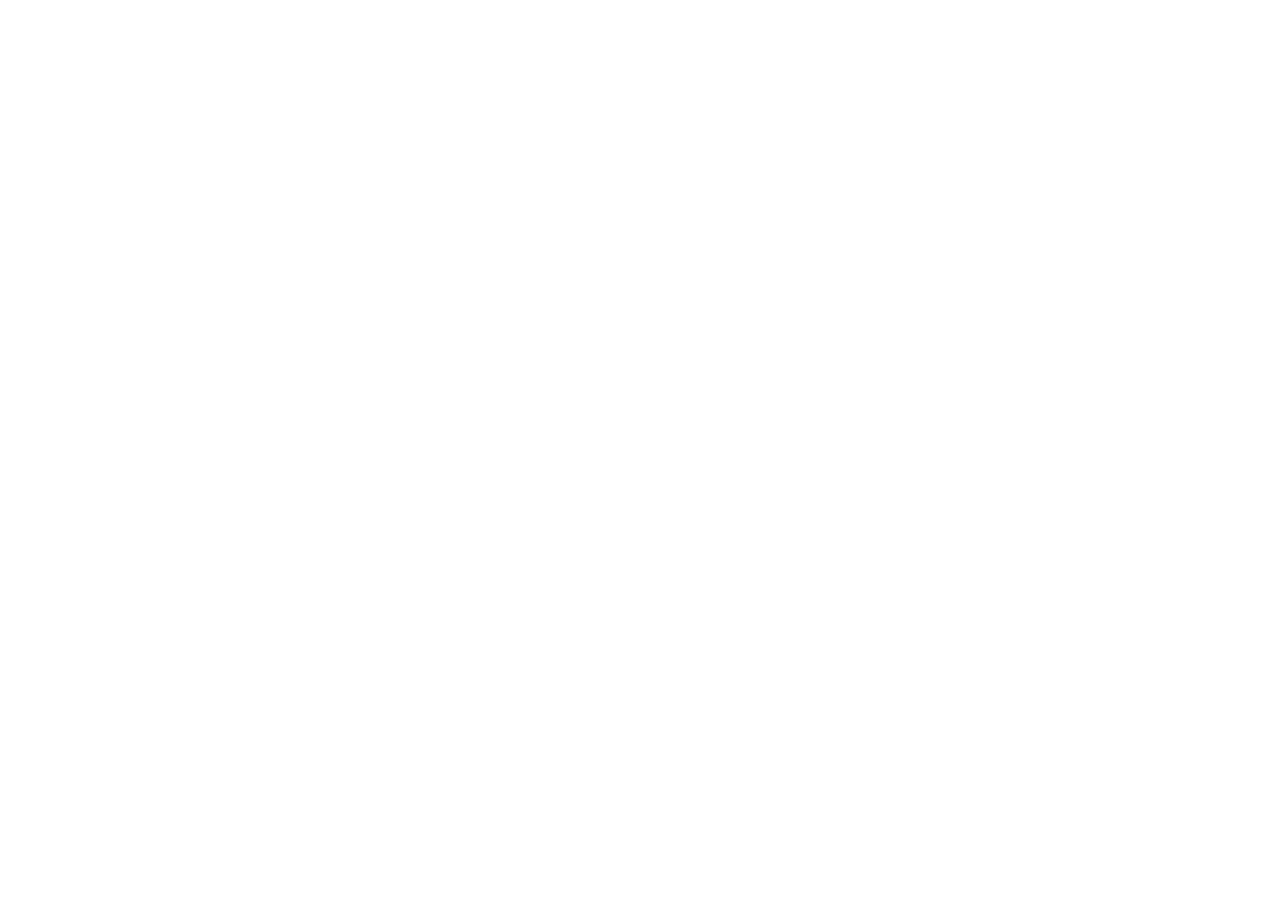
==== index.html @ 63482af7 "create bootstrap template" ====
<!DOCTYPE html>
<html lang="pl">
<head>
    <meta charset="UTF-8">
    <meta name="viewport" content="width=device-width, initial-scale=1.0, shrink-to-fit=no"">
    <title>HomeBudget</title>
    <meta name="description" content="Program pomagający zapanować nad finansami domowymi">
	<meta name="keywords" content="finanse, budżet, pieniądze, bilans, saldo, wydatki, przychody, zakupy, oszczędności">
	<meta name="author" content="Bartłomiej Zagórski">
    <meta http-equiv="X-Ua-Compatible" content="IE=edge">
    <!-- bootstrap css-->
    <link rel="stylesheet" href="./css/bootstrap.min.css">
    <!--font awesome-->
    <script src="js/all.min.js"></script>
    <!--google fonts-->
    <link href="https://fonts.googleapis.com/css2?family=Arvo:wght@700&display=swap" rel="stylesheet">
    <!--main css-->
    <link rel="stylesheet" href="./css/main.css">
</head>
<body>
    

    <!-- jQuery-->
    <script src="js/jquery-3.5.1.min.js"></script>
    <!--bootstrap js-->
    <script src="./js/bootstrap.bundle.min.js"></script>

</body>
</html>
---- css/main.css ----
body{
    font-family: 'Arvo', serif;
}
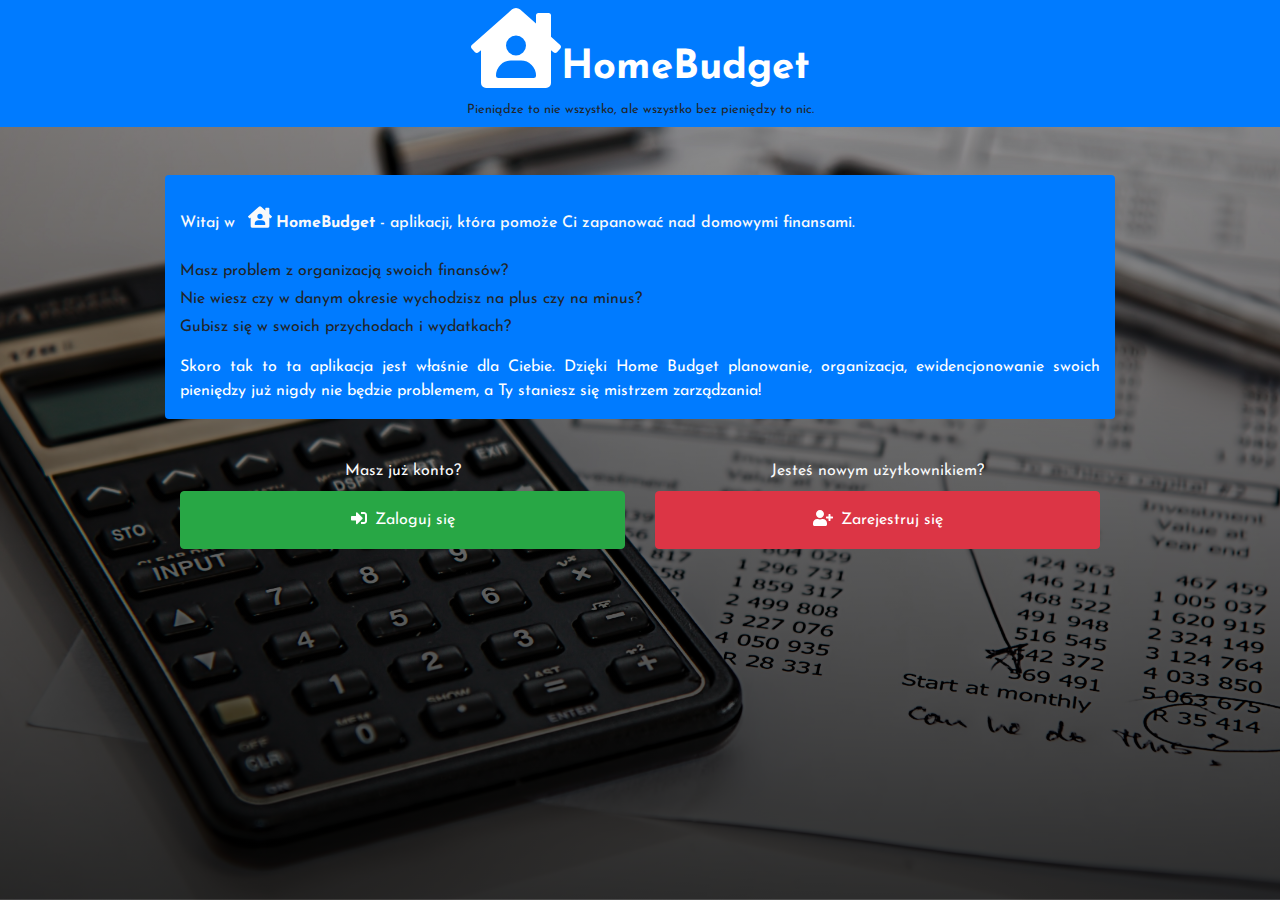
==== commit 7e63ef8b: "add main page" ====
--- a/index.html
+++ b/index.html
@@ -2,7 +2,7 @@
 <html lang="pl">
 <head>
     <meta charset="UTF-8">
-    <meta name="viewport" content="width=device-width, initial-scale=1.0, shrink-to-fit=no"">
+    <meta name="viewport" content="width=device-width, initial-scale=1.0, shrink-to-fit=no">
     <title>HomeBudget</title>
     <meta name="description" content="Program pomagający zapanować nad finansami domowymi">
 	<meta name="keywords" content="finanse, budżet, pieniądze, bilans, saldo, wydatki, przychody, zakupy, oszczędności">
@@ -13,15 +13,67 @@
     <!--font awesome-->
     <script src="js/all.min.js"></script>
     <!--google fonts-->
-    <link href="https://fonts.googleapis.com/css2?family=Arvo:wght@700&display=swap" rel="stylesheet">
+    <link href="https://fonts.googleapis.com/css2?family=Josefin+Sans:wght@400&display=swap" rel="stylesheet">
     <!--main css-->
     <link rel="stylesheet" href="./css/main.css">
 </head>
 <body>
     
+    <header>
+        <div class="container-fluid">
+            <div class="row">
+                <div class="col py-2 bg-primary">
+                    <h1 class="text-capitalize text-light text-center">
+                        <a href="#" id="logo">
+                            <i class="fas fa-house-user fa-2x"></i><strong>HomeBudget</strong>
+                        </a>
+                    </h1>
+                    <p class="small text-center my-0">
+                        Pieniądze to nie wszystko, ale wszystko bez pieniędzy to nic.
+                    </p>
+                </div>
+            </div>
+        </div>
+    </header>
+
+    <main>
+        <article id="main-content" class="py-5 height">
+            <div class="container">
+                <div class="row align-items-start justify-content-center">
+                    <div class="col-lg-10 bg-primary rounded">
+                        <h2 class="h6 text-light py-3 my-2 line-height">
+                            Witaj w <i class="fas fa-house-user fa-2x pl-2 pr-1 pt-1"></i><strong>HomeBudget</strong> - aplikacji, która pomoże Ci zapanować nad domowymi finansami.
+                        </h2>
+                        <p class="text-justify mb-1 line-height">Masz problem z organizacją swoich finansów?</p>
+                            <p class="text-justify mb-1 line-height">Nie wiesz czy w danym okresie wychodzisz na plus czy na minus?</p>
+                            <p class="text-justify line-height">Gubisz się w swoich przychodach i wydatkach?</p>
+                            <p class="text-white text-justify mb-3">Skoro tak to ta aplikacja jest właśnie dla Ciebie. Dzięki Home Budget planowanie, organizacja, ewidencjonowanie swoich pieniędzy już nigdy nie będzie problemem, a Ty staniesz się mistrzem zarządzania!</p>
+                    </div>
+                    <div class="col-lg-10">
+                        <div class="row align-items-start py-3">
+                            <div class="col-sm-6 mx-auto my-3">
+                                <p class="text-center text-light mb-1 my-2">
+                                    Masz już konto?
+                                </p>
+                                <a href="logowanie.html" class="btn btn-success py-3 btn-block"><i class="fas fa-sign-in-alt mr-2"></i>Zaloguj się</a>
+                            </div>
+                            <div class="col-sm-6 mx-auto my-3">
+                                <p class="text-center text-light mb-1 my-2">
+                                    Jesteś nowym użytkownikiem?
+                                </p>
+                                <a href="rejestracja.html" class="btn btn-danger py-3 btn-block"><i class="fas fa-user-plus mr-2"></i>Zarejestruj się</a>
+                            </div>
+
+                        </div>
+                    </div>
+
+                </div>
+            </div>
+        </article>
+    </main>
 
     <!-- jQuery-->
-    <script src="js/jquery-3.5.1.min.js"></script>
+    <script src="./js/jquery-3.5.1.min.js"></script>
     <!--bootstrap js-->
     <script src="./js/bootstrap.bundle.min.js"></script>
 
--- a/css/main.css
+++ b/css/main.css
@@ -1,3 +1,25 @@
 body{
-    font-family: 'Arvo', serif;
+    font-family: 'Josefin Sans';
+}
+
+#main-content{
+    
+    background: linear-gradient(rgba(0, 0, 0, .3), rgba(0,0,0,0.8)) ,url(../img/background-3.jpg);
+    background-size: cover;
+    background-repeat: no-repeat;
+    background-position: center;
+    background-attachment: fixed;
+}
+
+.height{
+    min-height: calc(100vh - 127px);
+}
+
+#logo{
+    text-decoration: none;
+    color: white;
+}
+
+.line-height{
+    line-height: 1.5em;
 }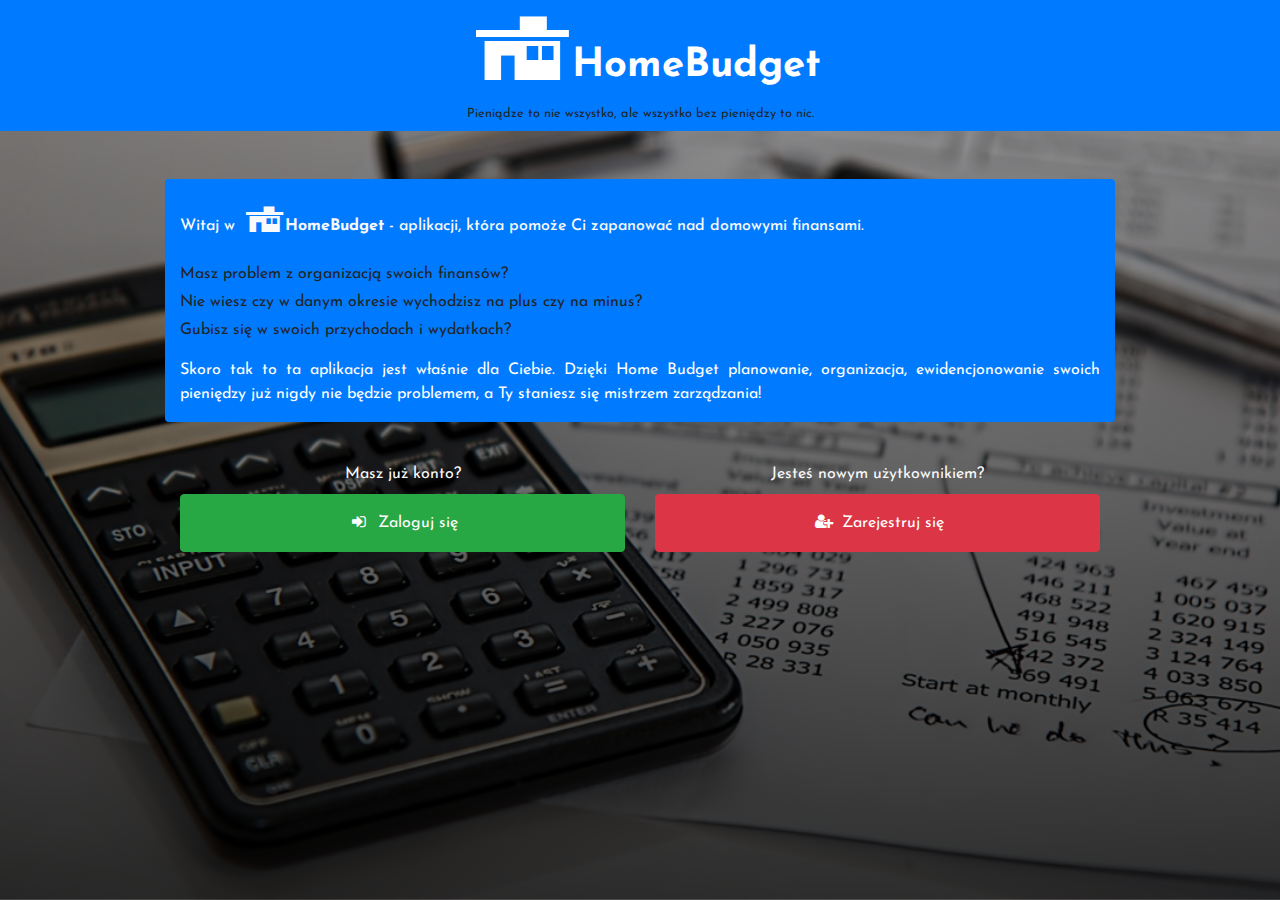
==== commit 3aa899c0: "change the way of appending font awesome icons" ====
--- a/index.html
+++ b/index.html
@@ -8,33 +8,31 @@
 	<meta name="keywords" content="finanse, budżet, pieniądze, bilans, saldo, wydatki, przychody, zakupy, oszczędności">
 	<meta name="author" content="Bartłomiej Zagórski">
     <meta http-equiv="X-Ua-Compatible" content="IE=edge">
-    <!-- bootstrap css-->
-    <link rel="stylesheet" href="./css/bootstrap.min.css">
-    <!--font awesome-->
-    <script src="js/all.min.js"></script>
-    <!--google fonts-->
-    <link href="https://fonts.googleapis.com/css2?family=Josefin+Sans:wght@400&display=swap" rel="stylesheet">
-    <!--main css-->
-    <link rel="stylesheet" href="./css/main.css">
+    <link rel="stylesheet" href="css/bootstrap.min.css">
+	<link rel="stylesheet" href="./css/main.css">
+	<link rel="stylesheet" href="./css/fontello.css">
+	<link href="https://fonts.googleapis.com/css2?family=Josefin+Sans:wght@400&display=swap" rel="preload" as="style">
+    <link href="https://fonts.googleapis.com/css2?family=Josefin+Sans:wght@400&display=swap" rel="stylesheet">  
+	<!--[if lt IE 9]>
+	<script src="https://cdnjs.cloudflare.com/ajax/libs/html5shiv/3.7.3/html5shiv.min.js"></script>
+	<![endif]-->
 </head>
 <body>
     
     <header>
-        <div class="container-fluid">
-            <div class="row">
-                <div class="col py-2 bg-primary">
-                    <h1 class="text-capitalize text-light text-center">
-                        <a href="#" id="logo">
-                            <i class="fas fa-house-user fa-2x"></i><strong>HomeBudget</strong>
-                        </a>
-                    </h1>
-                    <p class="small text-center my-0">
-                        Pieniądze to nie wszystko, ale wszystko bez pieniędzy to nic.
-                    </p>
-                </div>
-            </div>
-        </div>
-    </header>
+		<div class="container-fluid">
+			<div class="row" style="min-height: 131px;">
+				<div class="col py-2 bg-primary">
+					<h1 class="text-capitalize text-light text-center mb-0">
+						<a href="index.html" id="logo"><i class="icon-home brand"></i><strong>HomeBudget</strong></a>
+					</h1>
+					<p class="small text-center my-0">
+						Pieniądze to nie wszystko, ale wszystko bez pieniędzy to nic.
+					</p>
+				</div>
+			</div>
+		</div>
+	</header>
 
     <main>
         <article id="main-content" class="py-5 height">
@@ -42,7 +40,7 @@
                 <div class="row align-items-start justify-content-center">
                     <div class="col-lg-10 bg-primary rounded">
                         <h2 class="h6 text-light py-3 my-2 line-height">
-                            Witaj w <i class="fas fa-house-user fa-2x pl-2 pr-1 pt-1"></i><strong>HomeBudget</strong> - aplikacji, która pomoże Ci zapanować nad domowymi finansami.
+                            Witaj w <i class="icon-home small-brand"></i><strong>HomeBudget</strong> - aplikacji, która pomoże Ci zapanować nad domowymi finansami.
                         </h2>
                         <p class="text-justify mb-1 line-height">Masz problem z organizacją swoich finansów?</p>
                             <p class="text-justify mb-1 line-height">Nie wiesz czy w danym okresie wychodzisz na plus czy na minus?</p>
@@ -55,13 +53,13 @@
                                 <p class="text-center text-light mb-1 my-2">
                                     Masz już konto?
                                 </p>
-                                <a href="logowanie.html" class="btn btn-success py-3 btn-block"><i class="fas fa-sign-in-alt mr-2"></i>Zaloguj się</a>
+                                <a href="logowanie.html" class="btn btn-success py-3 btn-block"><i class="icon-login mr-2"></i>Zaloguj się</a>
                             </div>
                             <div class="col-sm-6 mx-auto my-3">
                                 <p class="text-center text-light mb-1 my-2">
                                     Jesteś nowym użytkownikiem?
                                 </p>
-                                <a href="rejestracja.html" class="btn btn-danger py-3 btn-block"><i class="fas fa-user-plus mr-2"></i>Zarejestruj się</a>
+                                <a href="rejestracja.html" class="btn btn-danger py-3 btn-block"><i class="icon-user-plus mr-2"></i>Zarejestruj się</a>
                             </div>
 
                         </div>
--- a/css/main.css
+++ b/css/main.css
@@ -4,7 +4,7 @@
 
 #main-content{
     
-    background: linear-gradient(rgba(0, 0, 0, .3), rgba(0,0,0,0.8)) ,url(../img/background-3.jpg);
+    background: linear-gradient(rgba(0, 0, 0, .3), rgba(0,0,0,0.8)) ,url(../img/background.jpg);
     background-size: cover;
     background-repeat: no-repeat;
     background-position: center;
@@ -12,7 +12,11 @@
 }
 
 .height{
-    min-height: calc(100vh - 127px);
+    min-height: calc(100vh - 131px);
+}
+
+.height-navbar{
+    min-height: calc(100vh - 131px - 48px);
 }
 
 #logo{
@@ -20,6 +24,38 @@
     color: white;
 }
 
+.brand{
+    font-size: 5rem;
+}
+
+.small-brand{
+    font-size: 2rem;
+}
+
 .line-height{
     line-height: 1.5em;
+}
+
+.navbar-nav li:hover{
+    background-color: #007bff !important;
+}
+
+.navbar-item{
+    font-size: 0.8rem;
+}
+
+.navbar-item:hover a{
+    color: white !important;
+}
+
+.active{
+    color: #007bff !important;
+}
+
+.navbar-item{
+    min-height: 48px;
+}
+
+.width{
+    min-width: 46px;
 }--- a/css/fontello.css
+++ b/css/fontello.css
@@ -0,0 +1,75 @@
+@font-face {
+  font-family: 'fontello';
+  src: url('../font/fontello.eot?25934727');
+  src: url('../font/fontello.eot?25934727#iefix') format('embedded-opentype'),
+       url('../font/fontello.woff2?25934727') format('woff2'),
+       url('../font/fontello.woff?25934727') format('woff'),
+       url('../font/fontello.ttf?25934727') format('truetype'),
+       url('../font/fontello.svg?25934727#fontello') format('svg');
+  font-weight: normal;
+  font-style: normal;
+}
+/* Chrome hack: SVG is rendered more smooth in Windozze. 100% magic, uncomment if you need it. */
+/* Note, that will break hinting! In other OS-es font will be not as sharp as it could be */
+/*
+@media screen and (-webkit-min-device-pixel-ratio:0) {
+  @font-face {
+    font-family: 'fontello';
+    src: url('../font/fontello.svg?25934727#fontello') format('svg');
+  }
+}
+*/
+ 
+ [class^="icon-"]:before, [class*=" icon-"]:before {
+  font-family: "fontello";
+  font-style: normal;
+  font-weight: normal;
+  speak: never;
+ 
+  display: inline-block;
+  text-decoration: inherit;
+  width: 1em;
+  margin-right: .2em;
+  text-align: center;
+  /* opacity: .8; */
+ 
+  /* For safety - reset parent styles, that can break glyph codes*/
+  font-variant: normal;
+  text-transform: none;
+ 
+  /* fix buttons height, for twitter bootstrap */
+  line-height: 1em;
+ 
+  /* Animation center compensation - margins should be symmetric */
+  /* remove if not needed */
+  margin-left: .2em;
+ 
+  /* you can be more comfortable with increased icons size */
+  /* font-size: 120%; */
+ 
+  /* Font smoothing. That was taken from TWBS */
+  -webkit-font-smoothing: antialiased;
+  -moz-osx-font-smoothing: grayscale;
+ 
+  /* Uncomment for 3D effect */
+  /* text-shadow: 1px 1px 1px rgba(127, 127, 127, 0.3); */
+}
+ 
+.icon-home:before { content: '\e800';} /* '' */
+.icon-mail:before { content: '\e801'; } /* '' */
+.icon-th-list:before { content: '\e802'; } /* '' */
+.icon-cancel-circled:before { content: '\e803'; } /* '' */
+.icon-plus-circled:before { content: '\e804'; } /* '' */
+.icon-login:before { content: '\e805'; } /* '' */
+.icon-logout:before { content: '\e806'; } /* '' */
+.icon-chart-bar:before { content: '\e807'; } /* '' */
+.icon-calendar:before { content: '\e808'; } /* '' */
+.icon-user:before { content: '\e809'; } /* '' */
+.icon-basket:before { content: '\e80a'; } /* '' */
+.icon-lock:before { content: '\e80b'; } /* '' */
+.icon-cog:before { content: '\e80c'; } /* '' */
+.icon-home-1:before { content: '\e80d'; } /* '' */
+.icon-edit:before { content: '\e80e'; } /* '' */
+.icon-money:before { content: '\f0d6'; } /* '' */
+.icon-dollar:before { content: '\f155'; } /* '' */
+.icon-user-plus:before { content: '\f234'; } /* '' */